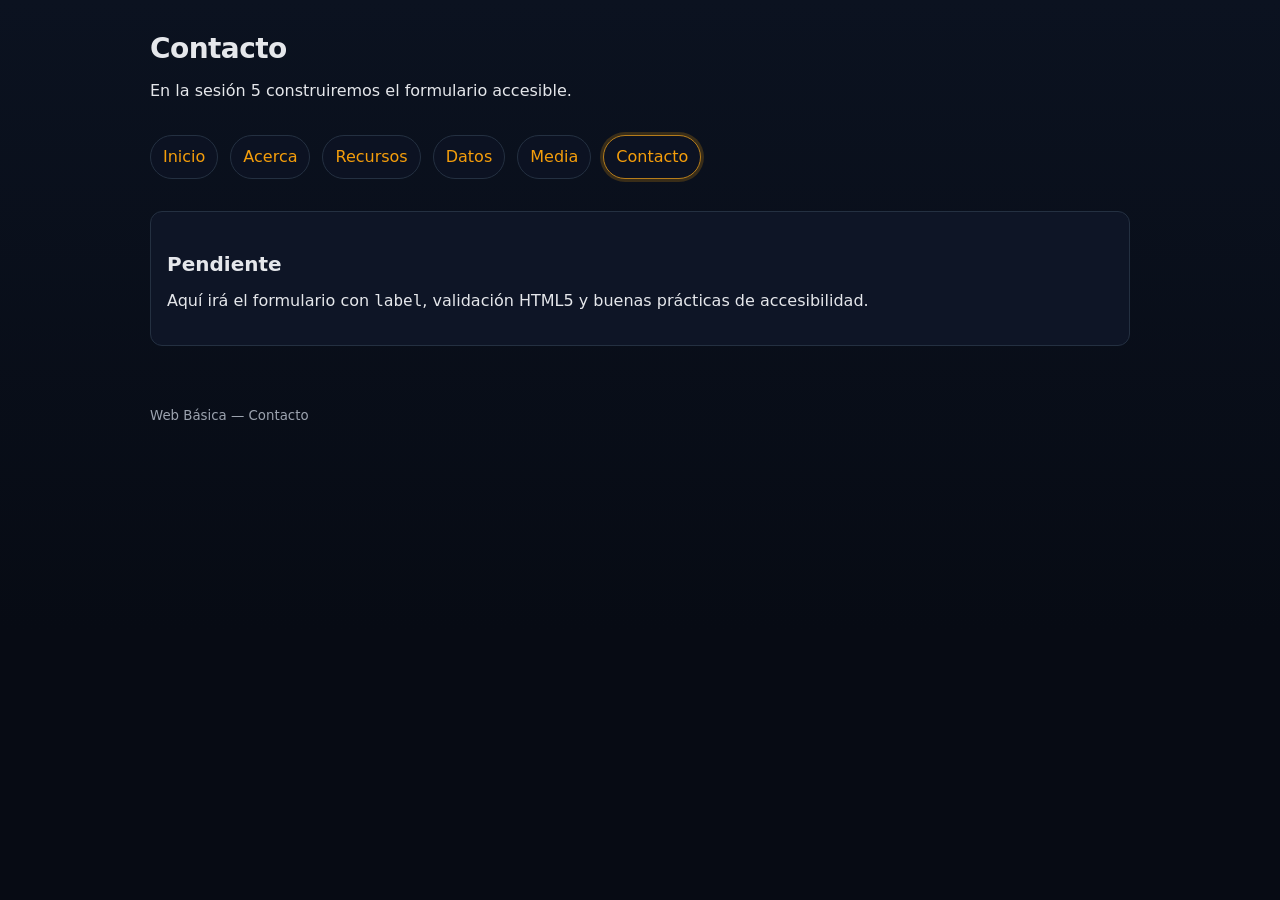
==== contacto.html @ 038225d9 "Agregar contenido y estructura a las páginas acerca.html, contacto.html, datos.html, media.html y re" ====
<!doctype html>
<html lang="es">
  <head>
    <meta charset="utf-8">
    <meta name="viewport" content="width=device-width, initial-scale=1">
    <title>Contacto | Web Básica</title>
    <meta name="description" content="Formulario de contacto (se desarrolla en la sesión 5).">
    <link rel="stylesheet" href="assets/css/styles.css">
  </head>

  <body>
    <a class="skip-link" href="#contenido">Saltar al contenido principal</a>

    <header>
      <div class="container">
        <h1>Contacto</h1>
        <p>En la sesión 5 construiremos el formulario accesible.</p>
      </div>
    </header>

    <nav aria-label="Navegación principal">
      <div class="container">
        <ul class="nav">
          <li><a href="index.html">Inicio</a></li>
          <li><a href="acerca.html">Acerca</a></li>
          <li><a href="recursos.html">Recursos</a></li>
          <li><a href="datos.html">Datos</a></li>
          <li><a href="media.html">Media</a></li>
          <li><a href="contacto.html" aria-current="page">Contacto</a></li>
        </ul>
      </div>
    </nav>

    <main id="contenido">
      <div class="container">
        <section class="card">
          <h2>Pendiente</h2>
          <p>
            Aquí irá el formulario con <code>label</code>, validación HTML5 y buenas prácticas de accesibilidad.
          </p>
        </section>
      </div>
    </main>

    <footer>
      <div class="container">
        <small>Web Básica — Contacto</small>
      </div>
    </footer>
  </body>
</html>
---- assets/css/styles.css ----
:root{
  --bg:#0b1220;
  --surface:#0f172a;
  --text:#e5e7eb;
  --muted:#9ca3af;
  --brand:#f59e0b;
  --border:#243041;
  --radius:12px;

  --s-1:4px; --s0:8px; --s1:12px; --s2:16px; --s3:24px; --s4:32px;

  --fs-1:16px; --fs-2:20px; --fs-3:28px; --lh:1.6;
}


*{
  box-sizing:border-box;
}

html,body{
  height:100%
}

body{
  margin:0;
  font-family:system-ui,-apple-system,Segoe UI,Roboto,Arial,sans-serif;
  line-height:var(--lh);
  font-size:var(--fs-1);
  background:linear-gradient(180deg,var(--bg),#070b14 70%);
  color:var(--text);
}

/* 2) Layout base */
.container{
  width:min(980px, calc(100% - 2*var(--s3)));
  margin-inline:auto;
}
header{ padding:var(--s4) 0 var(--s2); }
main{ padding:var(--s2) 0 var(--s4); }
footer{ padding:var(--s3) 0; color:var(--muted); }

h1,h2,h3{ line-height:1.2; margin:0 0 var(--s1); }
h1{ font-size:var(--fs-3); letter-spacing:-0.02em; }
h2{ font-size:var(--fs-2); margin-top:var(--s3); }
p{ margin:0 0 var(--s2); }
small{ color:var(--muted); }

/* 4) Enlaces + foco accesible */
a{ color:var(--brand); text-decoration:none; }
a:hover{ text-decoration:underline; }
:focus-visible{
  outline:3px solid color-mix(in srgb, var(--brand) 75%, white);
  outline-offset:3px;
  border-radius:6px;
}


.skip-link{
  position:absolute;
  left:-999px; top:0;
  background:var(--brand);
  color:#111827;
  padding:var(--s0) var(--s1);
  border-radius:10px;
  font-weight:700;
}
.skip-link:focus{ left:var(--s3); top:var(--s3); }

/* 6) Navegación */
.nav{
  display:flex;
  flex-wrap:wrap;
  gap:var(--s1);
  list-style:none;
  padding:0;
  margin:0 0 var(--s2);
}
.nav a{
  display:inline-block;
  padding:var(--s0) var(--s1);
  border:1px solid var(--border);
  border-radius:999px;
  background:color-mix(in srgb, var(--surface) 80%, black);
}
.nav a[aria-current="page"]{
  border-color:color-mix(in srgb, var(--brand) 70%, var(--border));
  box-shadow:0 0 0 3px color-mix(in srgb, var(--brand) 20%, transparent);
}

.card{
  background:color-mix(in srgb, var(--surface) 90%, black);
  border:1px solid var(--border);
  border-radius:var(--radius);
  padding:var(--s2);
}

/* 8) Tablas */
table{ width:100%; border-collapse:collapse; }
caption{ text-align:left; font-weight:800; margin-bottom:var(--s1); }
th,td{ border:1px solid var(--border); padding:var(--s0); text-align:left; }
thead th{ background:color-mix(in srgb, var(--surface) 90%, black); }

/* 9) Media */
figure{ margin:0 0 var(--s2); }
figcaption{ color:var(--muted); margin-top:var(--s0); }
iframe,video,audio,img{ max-width:100%; border-radius:var(--radius); }
img{ display:block; }
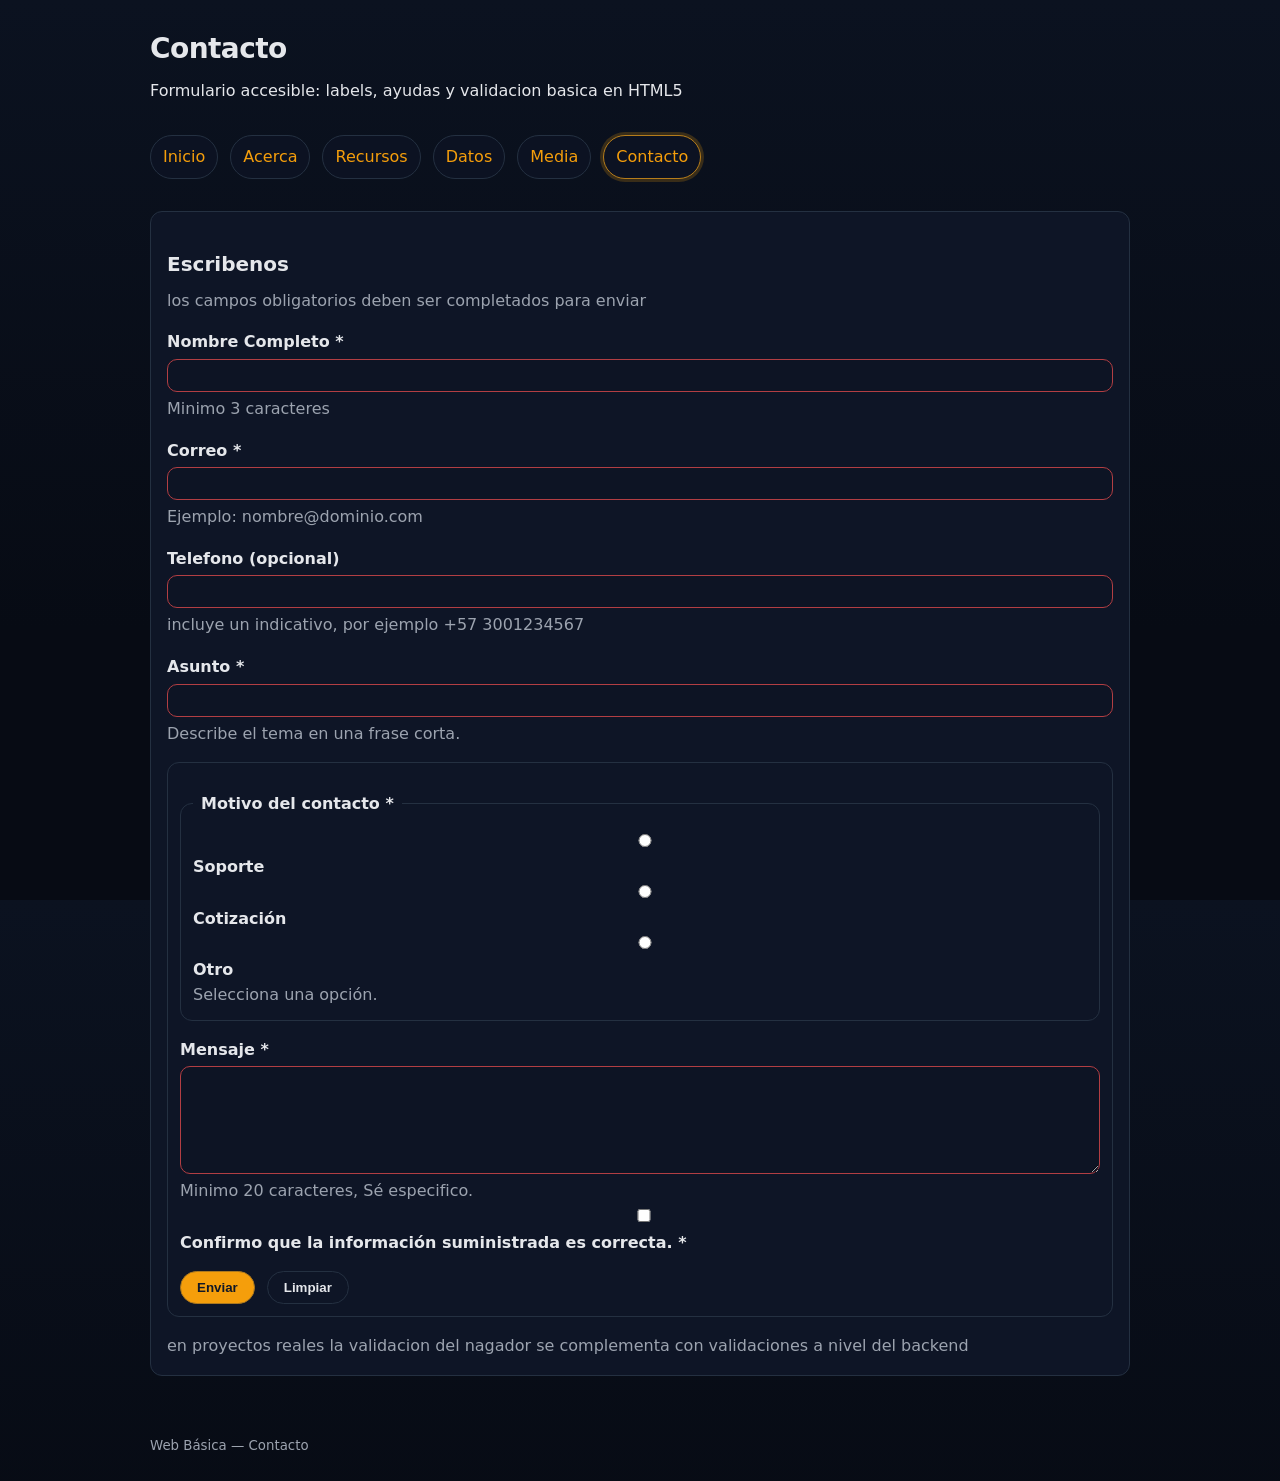
==== commit 64e6be4b: "Agregar formulario accesible en contacto.html con validación básica y estilos en styles.css" ====
--- a/contacto.html
+++ b/contacto.html
@@ -14,7 +14,7 @@
     <header>
       <div class="container">
         <h1>Contacto</h1>
-        <p>En la sesión 5 construiremos el formulario accesible.</p>
+        <p>Formulario accesible: labels, ayudas y validacion basica en HTML5</p>
       </div>
     </header>
 
@@ -34,10 +34,78 @@
     <main id="contenido">
       <div class="container">
         <section class="card">
-          <h2>Pendiente</h2>
-          <p>
-            Aquí irá el formulario con <code>label</code>, validación HTML5 y buenas prácticas de accesibilidad.
-          </p>
+          <h2>Escribenos</h2>
+          <p class="muted">los campos obligatorios deben ser completados para enviar</p>
+
+          <form action="#" method="post">
+            <div class="form-grid">
+              <div class="field">
+                <label for="nombre">Nombre Completo <span aria-hidden="true">*</span></label>
+                <input id="nombre" name="nombre" type="text" autocomplete="name" required minlength="3" maxlength="80" aria-describedby="ayuda-nombre">
+                <p id="ayuda-nombre" class="help">Minimo 3 caracteres</p>
+              </div>
+
+              <div class="field">
+                <label for="email">Correo <span aria-hidden="true">*</span></label>
+                <input id="email" name="email" type="email" autocomplete="email" required aria-describedby="ayuda-email">
+                <p id="ayuda-email" class="help">Ejemplo: nombre@dominio.com</p>
+              </div>
+
+              <div class="field">
+                <label for="telefono">Telefono (opcional)</label>
+                <input id="telefono" name="telefono" type="tel" autocomplete="tel" inputmode="tel" required aria-describedby="ayuda-telefono">
+                <p id="ayuda-telefono" class="help">incluye un indicativo, por ejemplo +57 3001234567</p>
+              </div>
+
+              <div class="field">
+                <label for="asunto">Asunto <span aria-hidden="true">*</span></label>
+                <input id="asunto" name="asunto" type="text"
+                required minlength="5" maxlength="120" aria-describedby="ayuda-asunto">
+                <p id="ayuda-asunto" class="help">Describe el tema en una frase corta.</p>
+              </div>
+            </div>
+
+            <div class="fieldset">
+              <fieldset class="fieldset">
+                <legend>Motivo del contacto <span aria-hidden="true">*</span></legend>
+
+                <label class="option">
+                  <input type="radio" name="motivo" value="soporte" required>Soporte
+                </label>
+
+                <label class="option">
+                  <input type="radio" name="motivo" value="cotizacion">
+                  Cotización
+                </label>
+                <label class="option">
+                  <input type="radio" name="motivo" value="otro">
+                  Otro
+                </label>
+
+                  <p class="help">Selecciona una opción.</p>
+
+              </fieldset>
+
+              <div class="field">
+                <label for="mensaje">Mensaje <span aria-hidden>*</span></label>
+                <textarea name="mensaje" id="mensaje" required minlength="20" maxlength="1600" rows="6" aria-describedby="ayuda-mensaje"></textarea>
+                <p id="ayuda-mensaje" class="help">Minimo 20 caracteres, Sé especifico.</p>
+              </div>
+
+              <label class="option">
+                <input type="checkbox" name="acepto" required>
+                Confirmo que la información suministrada es correcta. <span aria-hidden="true">*</span>
+              </label>
+
+
+              <div class="actions">
+                <button type="submit" class="btn">Enviar</button>
+                <button type="reset" class="btn btn-ghost">Limpiar</button>
+              </div>
+            </div>
+            <p class="help">en proyectos reales la validacion del nagador se complementa con validaciones a nivel del backend</p>
+          </form>
+
         </section>
       </div>
     </main>
--- a/assets/css/styles.css
+++ b/assets/css/styles.css
@@ -105,3 +105,106 @@
 figcaption{ color:var(--muted); margin-top:var(--s0); }
 iframe,video,audio,img{ max-width:100%; border-radius:var(--radius); }
 img{ display:block; }
+
+
+
+/* sesion 5 */
+
+.muted {
+  color: var(--muted);
+}
+
+form {
+  margin-top: var(--s-1)
+}
+
+.form-grid {
+  display: grid;
+  grid-template-columns: 1fr;
+  gap: var(--s2);
+}
+
+.field {
+  display: grid;
+  gap: var(--s-1)
+}
+
+label {
+  font-weight: 700;
+}
+
+input, textarea, select{
+  width: 100%;
+  padding:  var(--s0) var(--s1);
+  border-radius: 10px;
+  border: 1px solid var(--border);
+  background: color-mix(in srgb, var(--surface) 85%, black);
+  color: var(--text);
+}
+
+textarea {
+  resize: vertical;
+}
+
+.help {
+  margin: 0;
+  color: var(--muted);
+  font-size: 0,92rem;
+}
+
+.fieldset {
+  margin: var(--s2) 0;
+  border: 1px solid var(--border);
+  border-radius: var(--radius);
+  padding: var(--s1);
+}
+
+legend{
+  padding: 0 var(--s0);
+  font-weight: 800;
+}
+
+.option{
+  /* display: flex; */
+  gap: var(--s0);
+  align-items: center;
+  margin: var(--s0) 0;
+}
+
+
+.actions{
+  display: flex;
+  flex-wrap: wrap;
+  gap: var(--s1);
+  margin-top: var(--s2);
+}
+
+
+.btn{
+  padding: var(--s0) var(--s2);
+  border-radius: 999px;
+  border: 1px solid color-mix(in srgb, var(--brand) 65%, var(--border));
+  background: var(--brand);
+  color: #111827;
+  font-weight: 900;
+  cursor: pointer;
+}
+
+
+.btn-ghost{
+  background: transparent;
+  color: var(--text);
+  border-color: var(--border);
+  input:focus-visible, textarea:focus-visible, select:focus-visible{
+  outline: 3px solid color-mix(in srgb, var(--brand) 75%, white);
+  outline-offset: 2px;
+  }
+}
+/* Validación: inválido */
+input:invalid, textarea:invalid, select:invalid{
+  border-color: color-mix(in srgb, #ef4444 70%, var(--border));
+/* Mejor UX: rojo tras interacción (si hay soporte) */
+  input:user-invalid, textarea:user-invalid, select:user-invalid{
+  border-color: color-mix(in srgb, #ef4444 80%, var(--border));
+}
+}
